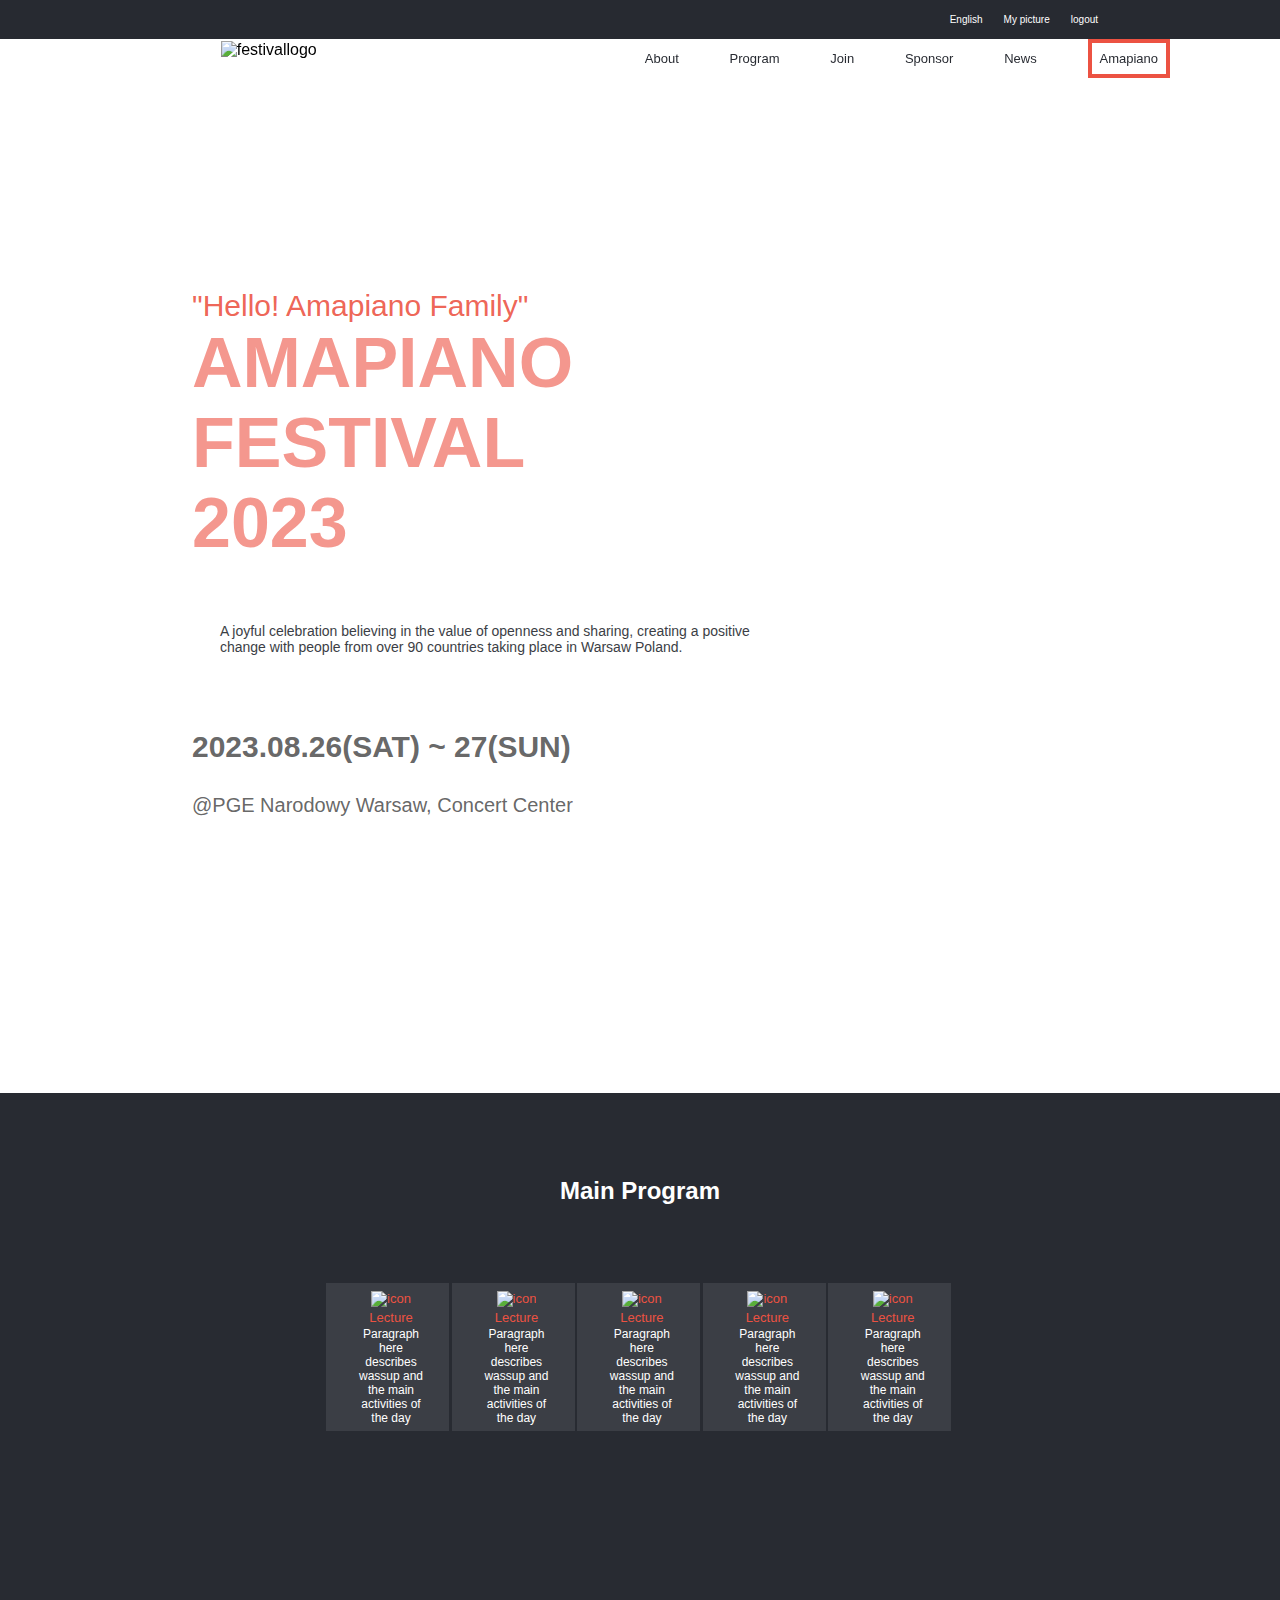
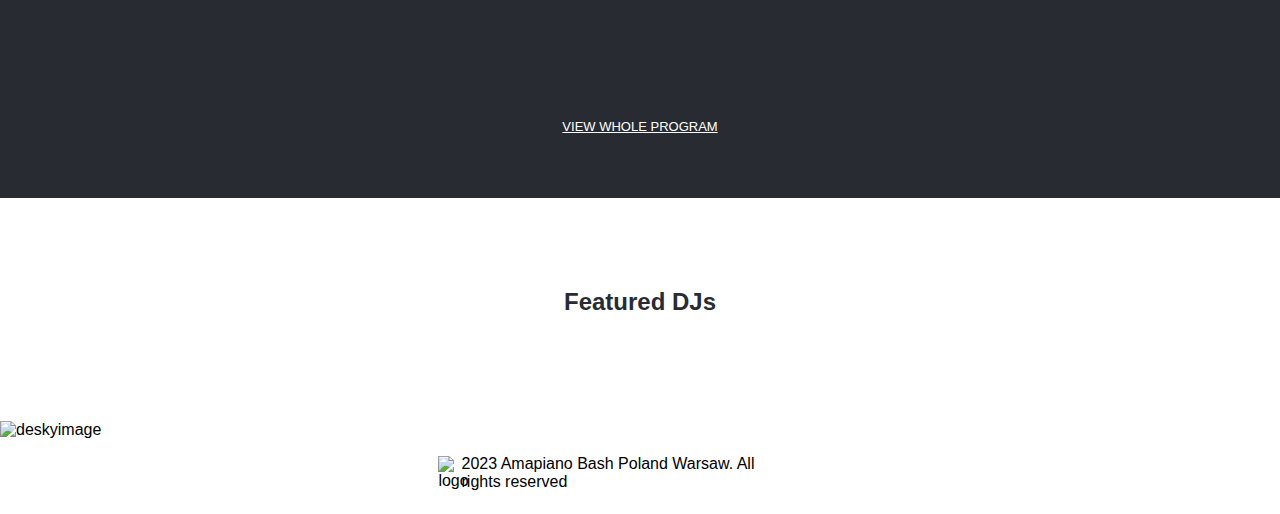
==== index.html @ ee8e0537 "implement required changes" ====
<!DOCTYPE html>
<html lang="en">

<head>
  <meta charset="UTF-8" />
  <meta name="viewport" content="width=device-width, initial-scale=1.0" />
  <title>Amapiano Festival</title>
  <link rel="stylesheet" href="styles.css" />
</head>

<body>
  <header>
    <div class="darkheader">
<ul class="darkitems">
  <lil>English</lil>
  <lil>My picture </lil>
  <lil>logout</lil>
</ul>
    </div>
   <div class="header">
    <nav class="navbars">
      <div class="bar"></div>
      <div class="bar"></div>
      <div class="bar"></div>
    </nav>
    <div class="logo">
      <img src="./Images/pageimages/logo.png" alt="festivallogo" />
    </div>
    <nav class="desktopnav">
      <ul class="desklist">
        <li>
          <a href="about.html">About</a>
        </li>
        <li>
          <a href="#">Program</a>
        </li>
        <li>
          <a href="#">Join</a>
        </li>
        <li>
          <a href="#"> Sponsor </a>
        </li>
        <li>
          <a href="#"> News </a>
        </li>
        <li>
          <a href="#" class="lastitem">Amapiano</a>
        </li>
      </ul>
    </nav>
   </div>
    
  </header>
  <section class="main">
    <h1>"Hello! Amapiano Family"</h1>
    <div class="clipthis">
<h2>AMAPIANO FESTIVAL 2023</h2>
    </div>
    
    <p class="description">
      A joyful celebration believing in the value of openness and sharing,
      creating a positive change with people from over 90 countries taking
      place in Warsaw Poland.
    </p>
    <p class="date">2023.08.26(SAT) ~ 27(SUN)</p>
    <p class="location">@PGE Narodowy Warsaw, Concert Center</p>
  </section>
  <section class="program">
    <h2>Main Program</h2>
    <div class="programactivities">
      <ul class="main">
        <li>
          <ul class="mainul">
            <li>
              <div class="imageicon">
                <img src="./Images/pageimages/icon1.png" alt="icon" />
              </div>
            </li>
            <li class="activity">Lecture</li>

            <li class="paragraph">
              Paragraph here describes wassup and the main activities of the
              day
            </li>
          </ul>
        </li>
        <li>
          <ul class="mainul">
            <li>
              <div class="imageicon">
                <img src="./Images/pageimages/icon2.png" alt="icon" />
              </div>
            </li>
            <li class="activity">Lecture</li>

            <li class="paragraph">
              Paragraph here describes wassup and the main activities of the
              day
            </li>
          </ul>
        </li>
        <li>
          <ul class="mainul">
            <li>
              <div class="imageicon">
                <img src="./Images/pageimages/icon2.png" alt="icon" />
              </div>
            </li>
            <li class="activity">Lecture</li>

            <li class="paragraph">
              Paragraph here describes wassup and the main activities of the
              day
            </li>
          </ul>
        </li>
        <li>
          <ul class="mainul">
            <li>
              <div class="imageicon">
                <img src="./Images/pageimages/icon3.png" alt="icon" />
              </div>
            </li>
            <li class="activity">Lecture</li>

            <li class="paragraph">
              Paragraph here describes wassup and the main activities of the
              day
            </li>
          </ul>
        </li>
        <li>
          <ul class="mainul">
            <li>
              <div class="imageicon">
                <img src="./Images/pageimages/icon3.png" alt="icon" />
              </div>
            </li>
            <li class="activity">Lecture</li>

            <li class="paragraph">
              Paragraph here describes wassup and the main activities of the
              day
            </li>
          </ul>
        </li>
      </ul>
      <div class="correctingbutton">
        <button>Be part of the festival 2023</button>
        <a href="#" class="seeschedule">VIEW WHOLE PROGRAM</a>
      </div>
    </div>
  </section>
  <section class="featureddjs">
    <h2>Featured DJs</h2>
<ul class="grids">
    </ul>
    </li>
    </ul>

    <button class="viewmoredjs">
      <div class="buttonitems">
        <p>MORE</p>
        <img src="./Images/pageimages/viewmore.svg" alt="more icon" />
      </div>
    </button>
  </section>
  <div class="mobilemenu">
    <div class="xbutton">
      <img src="./Images/pageimages/x-button.png" alt="">
    </div>
<ul>
  <li >
    <a href="about.html">  About</a>
  
  
  </li>
  <li >
    <a href="index.html">Home</a>

  </li>
  <li >
    <a href="#" >Join</a>
   
  </li>
  <li >
   
    <a href="#" > Sponsor</a>
 
  </li>
    <a href="#">News </a>

</ul>
  </div>
 

  <footer class="brandshomepage">
    <img src="./Images/pageimages/footerimages/partnersdesky.svg" class="deskyimage" alt="deskyimage">


        </section>
        
        
<div class="closing">
    <div>
<img src="./Images/pageimages/logo.png" alt="logo">
    </div>
    <div class="closingp">
 <p>
2023 Amapiano Bash Poland Warsaw.
All rights reserved
    </p>
    </div>
   
</div>
 </footer>
  <script src="index.js" defer></script>
  
</body>

</html>
---- styles.css ----
body {
  margin: 0;
  padding: 0;
  font-family: "Laton", sans-serif;
}

@font-face {
  font-family: myfont;
  src: url(mjay.ttf);
}

@font-face {
  font-family: realbold;
  src: url(cocoheavy.ttf);
}

@font-face {
  font-family: sans-serif, mjaybold;
  src: url(mjayheavvy.ttf);
}

@font-face {
  font-family: mjayitalic;
  src: url(mjayitalic.ttf);
}

@font-face {
  font-family: sans-serif, mjaynormal;
  src: url(mjaynormal.ttf);
}

.desktopnav {
  display: none;
}

* ul {
  list-style-type: none;
}

/* front page */

.navbars {
  display: flex;
  flex-direction: column;
  gap: 4px;
  cursor: pointer;
  z-index: 100000;
}

.header {
  display: flex;
  align-items: center;
  position: fixed;
  top: 0;
  background-image: url(./Images/pageimages/international.jpg);
  background-size: 80%;
  z-index: 100;
  width: 100vw;
}

.darkheader {
  background-color: #272a31;
  padding: 0.3%;
  z-index: 150;
  color: #fff;
  position: fixed;
  top: 0;
  left: 0;
  right: 0;
  display: none;
}

.darkitems {
  font-size: 10px;
  display: flex;
  justify-content: flex-end;
  margin-right: 14%;
  gap: 2%;
  font-family: sans-serif, mjaynormal;
}

a {
  color: #282b32;
}

.mobilemenu {
  background-color: rgb(25.1%, 25.1%, 25.1%, 90%);
  z-index: 250;
  position: fixed;
  top: 0;
  bottom: 0;
  right: 0;
  left: 0;
  backdrop-filter: blur(3px);
  display: none;
}

.mobilemenu ul {
  padding-top: 10%;
  padding-left: 45%;
  display: flex;
  flex-direction: column;
  gap: 20px;
}

.desktopnav,
li,
a {
  text-decoration: none;
  font-family: sans-serif, mjaynormal;
  font-size: 13px;
  margin-top: 2%;
}

.mobilemenu a {
  color: #fff;
  margin-bottom: 20%;
  font-size: 15px;
}

nav {
  margin-left: 8%;
}

.header img {
  width: 25%;
  margin-left: 30%;
}

.xbutton img {
  width: 4%;
  margin-left: 8%;
  margin-top: 5%;
  cursor: pointer;
}

.bar {
  width: 30px;
  height: 4px;
  background-color: #404040;
  z-index: 20000;
}

.main {
  background-image: url(./Images/pageimages/international.jpg);
  background-size: cover;
  background-repeat: no-repeat;
  padding: 5% 5%;
  margin: 0;
}

.main h1 {
  font-weight: 100;
  color: #ec5242;
  padding-top: 15%;
  margin-bottom: 0;
}

.seeschedule {
  display: none;
}

.main h2 {
  font-family: sans-serif, mjaybold;
  width: 60%;
}

.clipthis {
  color: rgb(92.5%, 32.2%, 25.9%, 60%);
  text-align: left;
  background-image: url(./Images/pageimages/textbackground.jpg);
  background-size: cover;
  background-clip: inherit;
  -webkit-background-clip: text;
  width: 40%;
  font-weight: bolder;
  margin-top: 0;
  padding-top: 0;
}

.description {
  color: rgb(25.1%, 25.1%, 25.1%, 60%);
  padding: 10% 0;
}

.date {
  font-weight: bold;
  color: rgb(25.1%, 25.1%, 25.1%, 80%);
}

.location {
  color: rgb(25.1%, 25.1%, 25.1%, 80%);
}

/* about section */

.program {
  padding: 10% 5% 10% 5%;
  background-color: #282b32;
  background-image: url(./Images/pageimages/smokey.jpg);
}

.programactivities img {
  margin: 0;
  object-fit: cover;
  width: 60%;
}

.program h2 {
  color: #fff;
  text-align: center;
  font-family: sans-serif, mjaybold;
  padding-bottom: 5%;
}

.imageicon {
  padding: 0;
  margin: 0;
  width: 80px;
}

.mainul {
  display: flex;
  justify-content: flex-start;
  align-items: center;
  gap: 5%;
  background-color: #3b3e45;
  margin-bottom: 1%;
  padding: 5%;
}

.activity {
  color: #ec5242;
}

.paragraph {
  font-size: 12px;
  color: #fff;
}

.hamburger {
  z-index: 1000;
}

.program button {
  text-align: center;
  padding: 8%;
  background-color: #ec5242;
  width: 80%;
  margin: auto;
  display: flex;
  justify-content: center;
  margin-top: 10%;
  color: #fff;
  font-weight: 300;
  border: none;
}

/* dj content */

.featureddjs {
  padding: 10% 5% 5% 5%;
}

.featureddjs h2 {
  color: #282b32;
  margin: 10% auto;
  text-align: center;
  font-family: sans-serif, mjaybold;
}

.featureddjs ul {
  padding: 0;
}

.djcontent {
  display: flex;
}

.djimage {
  position: relative;
  padding-right: 15%;
}

.image1 {
  width: 40px;
  z-index: -10;
  top: -30px;
  left: -100px;
  height: 40px;
}

.image2 {
  position: absolute;
  width: 80px;
  z-index: 50;
  bottom: 61%;
  left: 10px;
}

.djname {
  color: #282b32;
  padding-bottom: 20%;
}

.featureddjs button {
  width: 100%;
  color: #3b3e45;
  border-radius: 10px;
  border: 1px solid rgb(25.1%, 25.1%, 25.1%, 20%);
  margin-bottom: 30%;
}

.buttonitems {
  display: flex;
  justify-content: center;
}

.djdescription1 {
  color: #ec5242;
  font-style: italic;
  padding-bottom: 20%;
}

.djdescrition2 {
  color: #3b3e45;
}

.djcontent,
.dja {
  margin-bottom: 20%;
}

.aboutpage {
  padding-left: 5%;
  padding-right: 5%;
  text-align: center;
}

.darkbackground h3 {
  color: rgb(92.5%, 32.2%, 25.9%);
}

.darkbackground h2 {
  font-weight: 100;
  color: #ec5242;
  padding-top: 10%;
  margin-bottom: 0;
}

.concludes {
  padding-bottom: 10%;
}

.logo2 img {
  width: 30%;
}

.festivalb {
  background-image: url(./Images/pageimages/2021.jpg);
  background-size: cover;
  padding: 30%;
  margin-top: 20%;
  position: relative;
  color: #fff;
}

.festivala {
  background-image: url(./Images/pageimages/2020.jpg);
  background-size: cover;
  padding: 30%;
  position: relative;
  color: #fff;
}

.festivalyear {
  padding-top: 10%;
  font-family: sans-serif, mjaybold;
  font-size: 20px;
}

.festivaloverlay {
  position: absolute;
  top: 0;
  left: 0;
  bottom: 0;
  right: 0;
  background-color: rgb(25.1%, 25.1%, 25.1%, 90%);
}

.aboutpage ul {
  margin-left: 0;
  padding-left: 0;
}

.contactme {
  color: #3b3e45;
}

.footer {
  background-color: #282b32;
}

.desktopnav ul {
  display: flex;
  gap: 8%;
  justify-content: flex-start;
  margin-right: auto;
}

.desktopnav,
li,
a :hover {
  color: #ec5242;
}

.hompage {
  display: none;
}

.desktopnav ul :nth-child(6) {
  margin-right: 380px;
}

.brains {
  padding-top: 10%;
  color: #282b32;
}

.brainsdescription {
  color: #3b3e45;
}

.closing {
  align-items: center;
  justify-content: center;
  padding-bottom: 0.5%;
  display: none;
}

.closing img {
  width: 30%;
  background-color: #fff;
  margin-left: 50%;
}

.closing p {
  font-family: sans-serif, mjaybold;
  width: 80%;
}

.here {
  font-family: sans-serif, mjaymedium;
  color: #282b32;
  font-weight: 800;
  padding-top: 5%;
  border-top: 1px solid rgb(25.1%, 25.1%, 25.1%, 20%);
  margin-top: 5%;
}

.pabout {
  font-family: sans-serif, mjaynormal;
  padding-bottom: 5%;
}

.brands {
  background-color: #272a31;
}

.deskyimage {
  display: none;
}

.bottomlogo {
  width: 40%;
  margin-left: 10%;
}

.mobilebrands {
  display: block;
  width: 100vw;
}

.closingabout {
  color: #fff;
  display: none;
  background-color: #272a31;
}

@media (min-width: 768px) {
  .bottomlogo {
    width: 30%;
    margin-left: 40%;
    padding: 20%;
  }

  header {
    top: 2.5%;
  }

  .viewmoredjs {
    display: none;
  }

  .header {
    justify-content: flex-end;
  }

  .logo {
    margin-right: auto;
    margin-left: 100px;
    width: 90%;
  }

  .darkheader {
    display: block;
  }

  .description {
    width: 60%;
    font-family: sans-serif, mjaynormal;
    color: #3b3e45;
    font-size: 14px;
    border: 1px solid #fff;
    padding: 5% 3%;
  }

  .logo img {
    width: 20%;
    margin-top: 5%;
  }

  .date {
    font-family: sans-serif, mjaybold;
    font-size: 30px;
  }

  .deskyimage {
    display: block;
    width: 100vw;
  }

  .location {
    font-size: 20px;
  }

  .navbars {
    display: none;
  }

  .main {
    padding: 0 15% 20% 15%;
  }

  .mainul {
    display: block;
    margin-right: 0;
    padding-right: 0;
    width: 93%;
    text-align: center;
  }

  .mainul:hover {
    border: 1px solid #fff;
  }

  .programactivities .main {
    display: flex;
    align-items: center;
    gap: 0;
    background: none;
    justify-content: flex-end;
  }

  .paragraph {
    width: 60%;
    text-align: center;
    margin-left: 20%;
  }

  .imageicon {
    margin: auto;
  }

  .main h2 {
    font-family: sans-serif, realbold;
    font-size: 70px;
    margin-top: 0;
    margin-bottom: 0;
  }

  .main h1 {
    font-family: sans-serif, mjaynormal;
    font-size: 30px;
    color: rgb(92.5%, 32.2%, 25.9%, 90%);
    padding-top: 30%;
  }

  .main li {
    margin-right: 0;
    padding-right: 0;
  }

  .desktopnav {
    display: block;
  }

  .program {
    padding: 5% 15%;
  }

  .program h2 {
    font-family: sans-serif, mjaynormal;
  }

  .program button {
    display: none;
  }

  .seeschedule {
    display: block;
    color: #fff;
    text-decoration: underline;
  }

  .correctingbutton {
    display: flex;
    justify-content: center;
    margin-top: 10%;
    cursor: pointer;
    font-family: sans-serif, mjaynormal;
  }

  .djcontent {
    width: 50%;
  }

  .djdescription1 {
    padding-bottom: 5%;
    font-family: sans-serif, mjitalic;
    width: 95%;
  }

  .djdescrition2 {
    font-family: sans-serif, mjnormal;
    width: 95%;
  }

  .djname {
    padding-bottom: 5%;
    font-family: sans-serif, mjaybold;
  }

  .grids {
    display: flex;
    flex-wrap: wrap;
  }

  .featureddjs {
    padding: 0 15%;
  }

  .image2 {
    bottom: 50%;
  }

  .aboutpage h2 {
    font-family: sans-serif, mjaynormal;
  }

  .darkbackground .description {
    background-color: #fff;
    border: 1px solid rgb(25.1%, 25.1%, 25.1%, 10%);
    padding: 5%;
    margin: 10% auto;
    font-family: sans-serif, mjaynormal;
  }

  .darkbackground h3 {
    width: 45%;
    font-size: 40px;
    margin: auto;
    font-family: sans-serif, mjaybold;
  }

  .darkbackground .contactme {
    font-family: sans-serif, mjaynormal;
    border-top: 1px solid rgb(25.1%, 25.1%, 25.1%, 20%);
    margin-left: 0;
    margin-top: 30px;
    padding-top: 5%;
  }

  .email a {
    font-family: sans-serif, mjaybold;
    color: #404040;
  }

  .brains {
    font-family: sans-serif, mjaymedium;
    font-weight: 600;
  }

  .brainsdescription {
    font-family: sans-serif, mjaynormal;
  }

  .logo2 {
    width: 70%;
    margin: auto;
    border: 1px solid rgb(25.1%, 25.1%, 25.1%, 20%);
  }

  .festivaldescription {
    font-size: 15px;
    font-family: sans-serif, mjaynormal;
  }

  .festivals {
    display: flex;
    align-items: center;
    gap: 5%;
  }

  .festivals li {
    width: 50%;
  }

  .festivalb {
    margin-top: 0;
  }

  .mobilebrands {
    display: none;
    max-width: 100vw;
  }

  .closing {
    display: flex;
  }

  .closingimage {
    margin-left: 2%;
  }

  .aboutclosing {
    color: #fff;
  }

  .closingabout {
    color: #fff;
    display: flex;
    align-items: center;
    justify-content: center;
  }

  .closingabout p {
    margin-left: 10%;
  }
}

.darkbackground {
  background-color: rgb(25.1%, 25.1%, 25.1%, 20%);
  padding: 5% 0;
  text-align: center;
}

a:hover {
  color: #ec5242;
}

.lastitem {
  border: 4px solid #ec5242;
  padding: 12%;
}
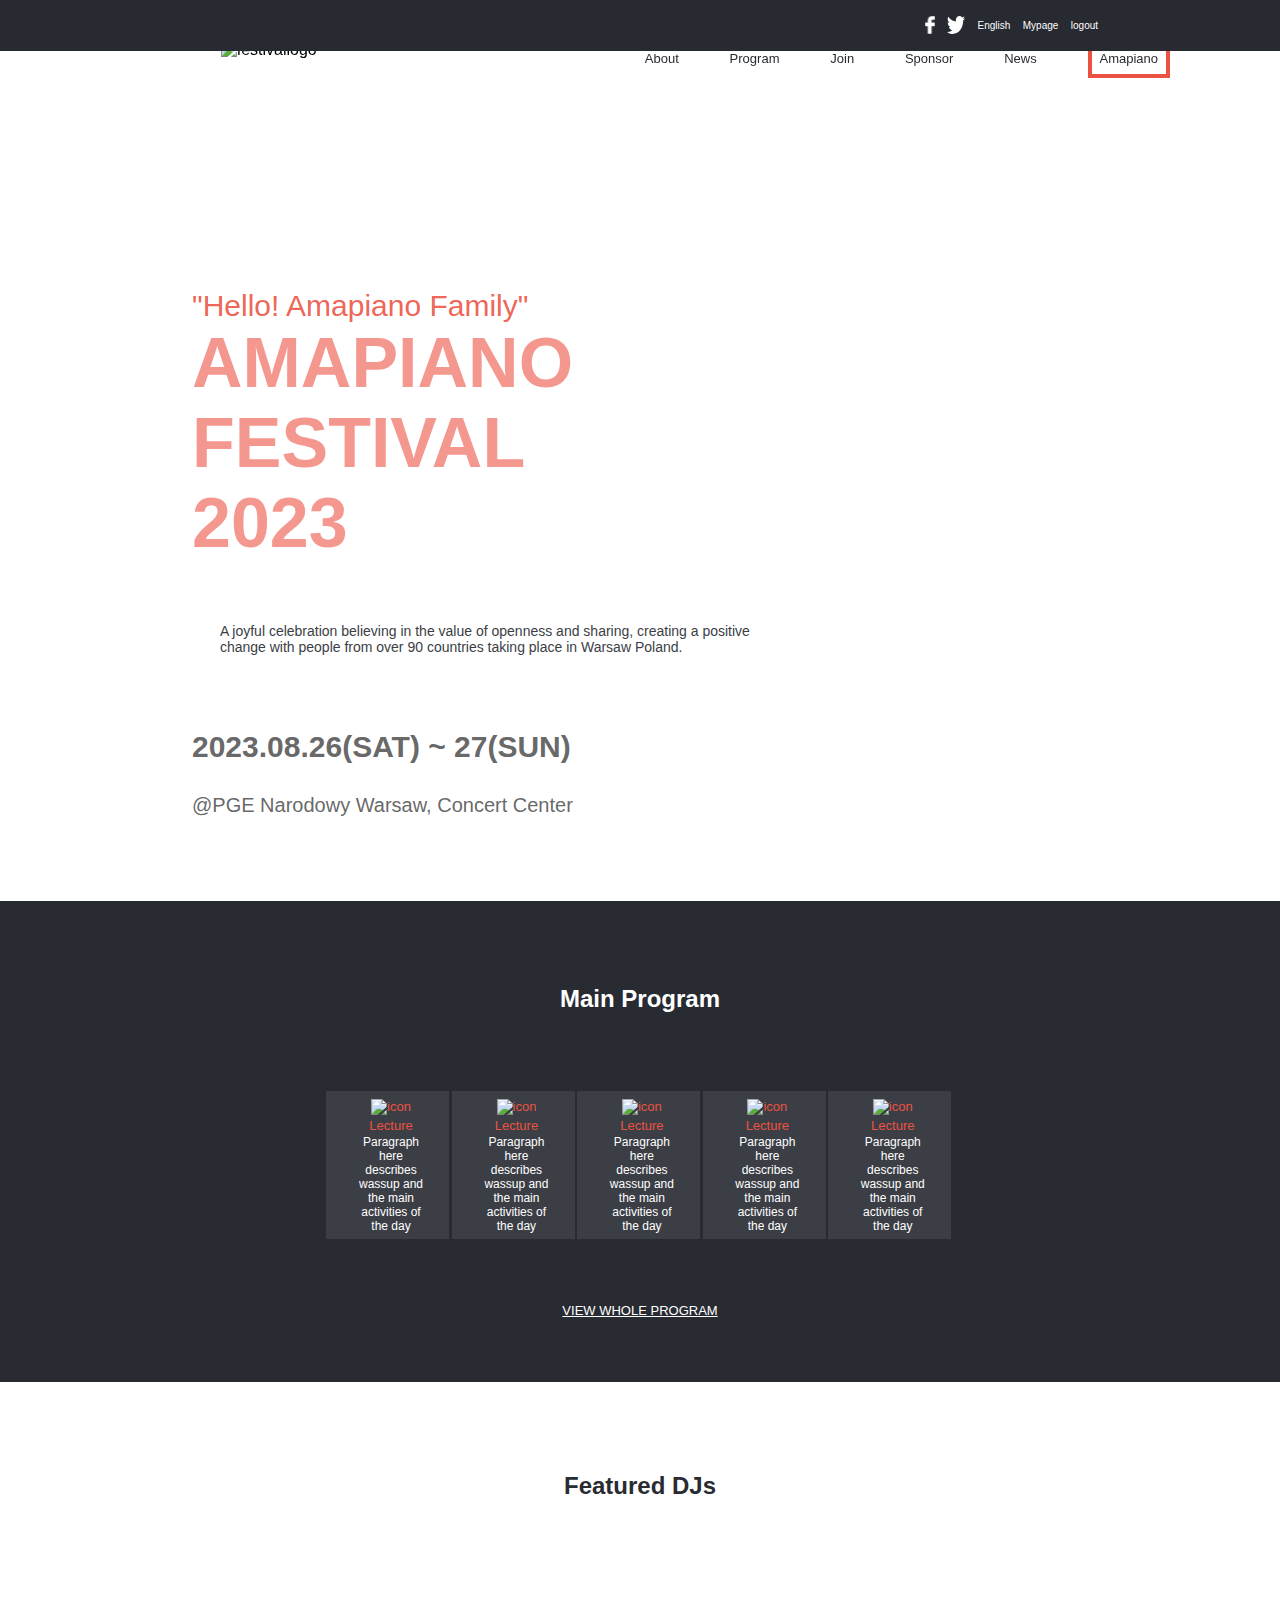
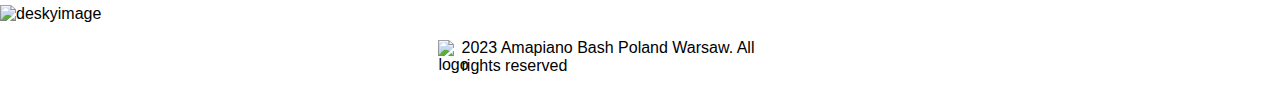
==== commit d201a6e7: "Merge c67a899bbb1ff042a7b3d475485416f68c07fa03 into c884278b6d49e9c56455723f7eaea386d7fa27f3" ====
--- a/index.html
+++ b/index.html
@@ -12,8 +12,14 @@
   <header>
     <div class="darkheader">
 <ul class="darkitems">
+  <li>
+    <img src="./Images/pageimages/facebook.svg" alt="facebook icon">
+  </li>
+  <li>
+    <img src="./Images/pageimages/twitter.svg" alt="twitter icon">
+  </li>
   <lil>English</lil>
-  <lil>My picture </lil>
+  <lil>Mypage</lil>
   <lil>logout</lil>
 </ul>
     </div>
--- a/styles.css
+++ b/styles.css
@@ -75,7 +75,8 @@
   display: flex;
   justify-content: flex-end;
   margin-right: 14%;
-  gap: 2%;
+  align-items: center;
+  gap: 10%;
   font-family: sans-serif, mjaynormal;
 }
 
@@ -513,7 +514,9 @@
   }
 
   .darkheader {
-    display: block;
+    display: flex;
+    justify-content: flex-end;
+    align-items: center;
   }
 
   .description {
@@ -549,7 +552,7 @@
   }
 
   .main {
-    padding: 0 15% 20% 15%;
+    padding: 0 15% 5% 15%;
   }
 
   .mainul {
@@ -626,7 +629,7 @@
   .correctingbutton {
     display: flex;
     justify-content: center;
-    margin-top: 10%;
+    margin-top: 0;
     cursor: pointer;
     font-family: sans-serif, mjaynormal;
   }
